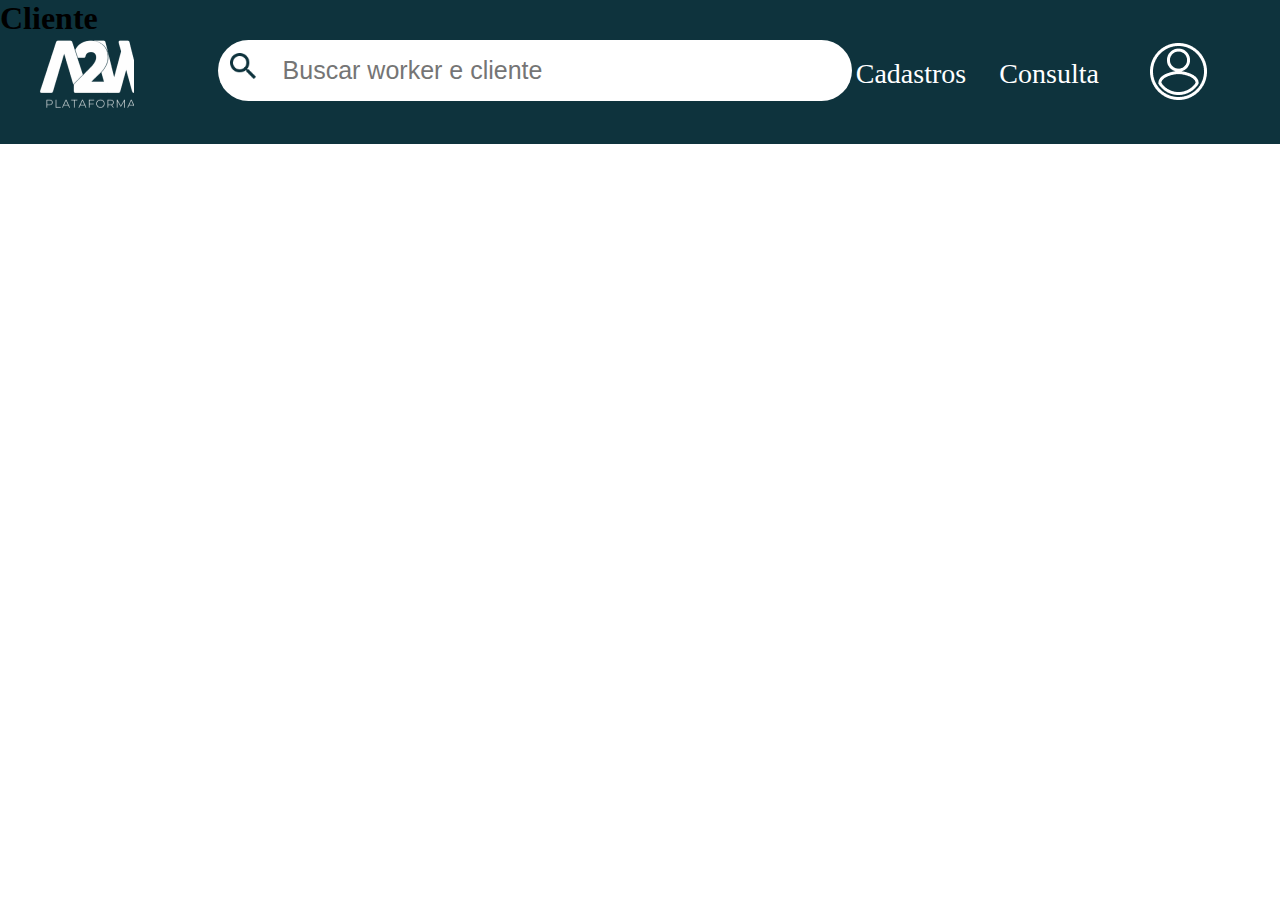
==== cliente/cliente.html @ 98acde1b "Criei o css" ====
<!DOCTYPE html>
<html lang="pt-br">
<head>
    <meta charset="UTF-8">
    <meta http-equiv="X-UA-Compatible" content="IE=edge">
    <meta name="viewport" content="width=device-width, initial-scale=1.0">
    <title>Document</title>
    <link rel="stylesheet" href="header_css.css">
    <link rel="stylesheet" href="nav-ids.css">
</head>
<body>
    <header id="head">
        <div id="logo"></div>
        <div id="pesquisa">
            <input type="text" id="buscar" placeholder="Buscar worker e cliente">
            <img src="Buscar.png" id="lupa" alt="">
        </div>

        <div id="contenier">
            <div class="menu-dropdown">
            <a href="" class="info">Cadastros</a>
            <div class="dropdown-content">
                <ul>
                    <li><a href="">Clientes</a></li>    
                    <li><a href="">Workers</a></li>
                </ul>
            </div>
            </div>
            
            <a href="" class="info">Consulta</a>
            
            <div class="menu-dropdown">
            <img src="Vector.png" alt="" id="perfil">
            <div class="dropdown-content">
                <ul>
                    <li><a href="">Perfil</a></li>
                    <li><a href="">Sair</a></li>
                </ul>
            </div>
            </div>
        </div>
        <h1>Cliente</h1>
        <button value="Adicionar" id="add"></button>
</body>
</html>
---- cliente/header_css.css ----
*{
    padding: 0;
    margin: 0;
    border: 0;
}

#head{
    position: absolute;
    width: 100%;
    height: 16%;
    left: 0px;
    top: 0px;
    background: #0E333D;
}
#logo{
    position: absolute;
    width: 7.5%;
    height: 55%;
    left: 3%;
    top: 20%;
    background: url(A2W\ PA\ branco\ \(2\)\(1\)\ 1.png);
}
#buscar{
    position: absolute;
    width: 44.4%;
    height: 41%;
    left: 17%;
    top: 40px;
    background: #FFFFFF;
    border-radius: 100px;
    border: 1px solid rgba(255, 255, 255, .1);
    font-weight: 300;
    padding-left: 5%;
    font-size: 25px;
    color: #8795a2;
}
#lupa{
    box-sizing: border-box;
    position: absolute;
    left: 18%;
    right: 78.26%;
    top:37%;
    width: 2%;
    bottom: 90.92%;
    cursor: pointer;
}
#contenier{
    position: absolute;
    display: flex;
    justify-content: center;
    align-items: center;
    left:68%;
    right: 7%;
    padding-right: 6%;
    top: 30%;
}
.info{
    right: 20%;
    padding-left: 25%;
    font-family: 'Inter';
    font-style: normal;
    font-weight: 400;
    font-size: 28px;
    text-decoration: none;
    color: white;
    position: static;
}
#perfil{
    padding-left: 90%;

}
.menu-dropdown{
    display: inline-block;
    position: relative;
}
.dropdown-content{
   display: none;
   position: absolute;
   background-color: white;
   min-width: 5%;
   box-shadow: 0px 5px 5px 3px;
   z-index:1;
   padding:22px 14px;
   padding-left: 10px;
   padding-top: 1%;
}
.dropdown-content ul {
    list-style-type: none;
    text-decoration: none;
    font-size: 28px;
    top: 5%;
}
.dropdown-content a{
    list-style-type: none;
    text-decoration: none;  
}

.menu-dropdown:hover .dropdown-content {
   display: block;
   left: 20%;

}
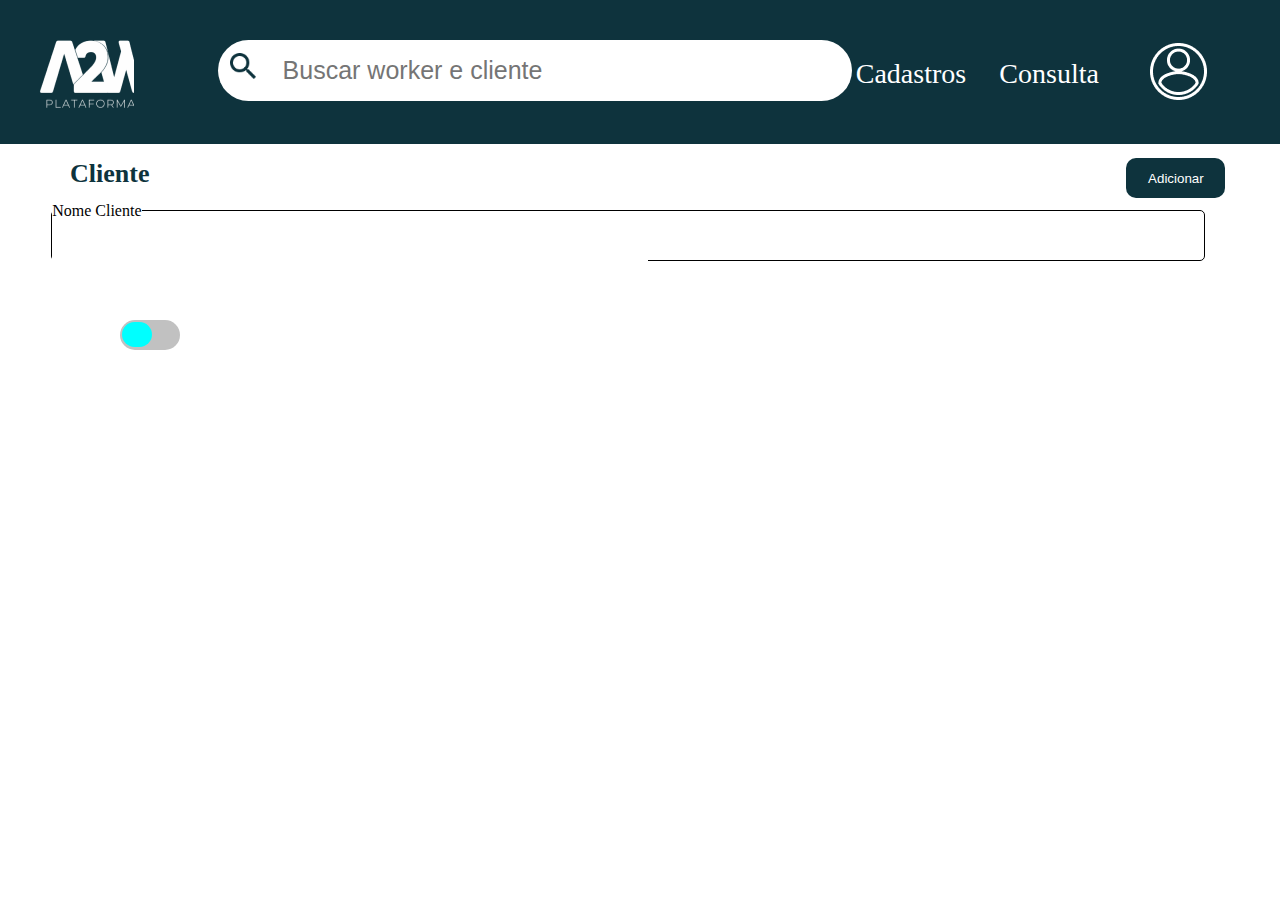
==== commit 78f8d935: "Adicionei o javascript para o button" ====
--- a/cliente/cliente.html
+++ b/cliente/cliente.html
@@ -6,7 +6,7 @@
     <meta name="viewport" content="width=device-width, initial-scale=1.0">
     <title>Document</title>
     <link rel="stylesheet" href="header_css.css">
-    <link rel="stylesheet" href="nav-ids.css">
+    <link rel="stylesheet" href="nav-cliente.css">
 </head>
 <body>
     <header id="head">
@@ -39,7 +39,16 @@
             </div>
             </div>
         </div>
-        <h1>Cliente</h1>
-        <button value="Adicionar" id="add"></button>
+        <h1 id="cl">Cliente</h1>
+        <button value="Adicionar" id="add">Adicionar</button>
+        <fieldset>
+            <legend>Nome Cliente</legend>
+            <input type="text" id="nome-cliente">
+        </fieldset>
+        <div class="form-box">
+            <div class="button-box">
+                <div onclick="" class="btn"></div>
+            </div>
+        </div>
 </body>
 </html>--- a/cliente/nav-cliente.css
+++ b/cliente/nav-cliente.css
@@ -0,0 +1,61 @@
+#cl{
+    position: absolute;
+    width: 208px;
+    height: 25px;
+    left: 70px;
+    top: 110%;
+    font-family: 'Inter';
+    font-style: normal;
+    font-weight: 700;
+    font-size: 26px;
+    line-height: 31px;
+    color: #0E333D;
+}
+#add{
+    position: absolute;
+    width: 99px;
+    height: 40px;
+    left: 88%;
+    top:110%;
+    background: #0E333D;
+    border-radius: 10px;
+    color: white;
+    cursor: pointer;
+}
+fieldset{
+    position: absolute;
+    top: 140%;
+    left: 4%;
+    width: 90%;
+    height: 40%;
+    border: 1px solid black;
+    border-radius: 5px;
+}
+#nome-cliente{
+    width: 50%;
+    padding:10px;
+    outline:none;  /*remove as bordas do input*/
+    font-size: 20px;
+}
+.form-box{
+    position: absolute;
+    top: 320px;
+    left: 120px;
+}
+.button-box{
+    position: relative;
+    width: 60px;
+    height: 30px;
+    background: #C1C1C1;
+    border-radius: 50px;
+}
+.btn{
+    position: relative;
+    width: 30px;
+    height: 25px;
+    top: 2px;
+    left: 2px;
+    background: aqua;
+    border-radius: 50px;
+    cursor: pointer;
+}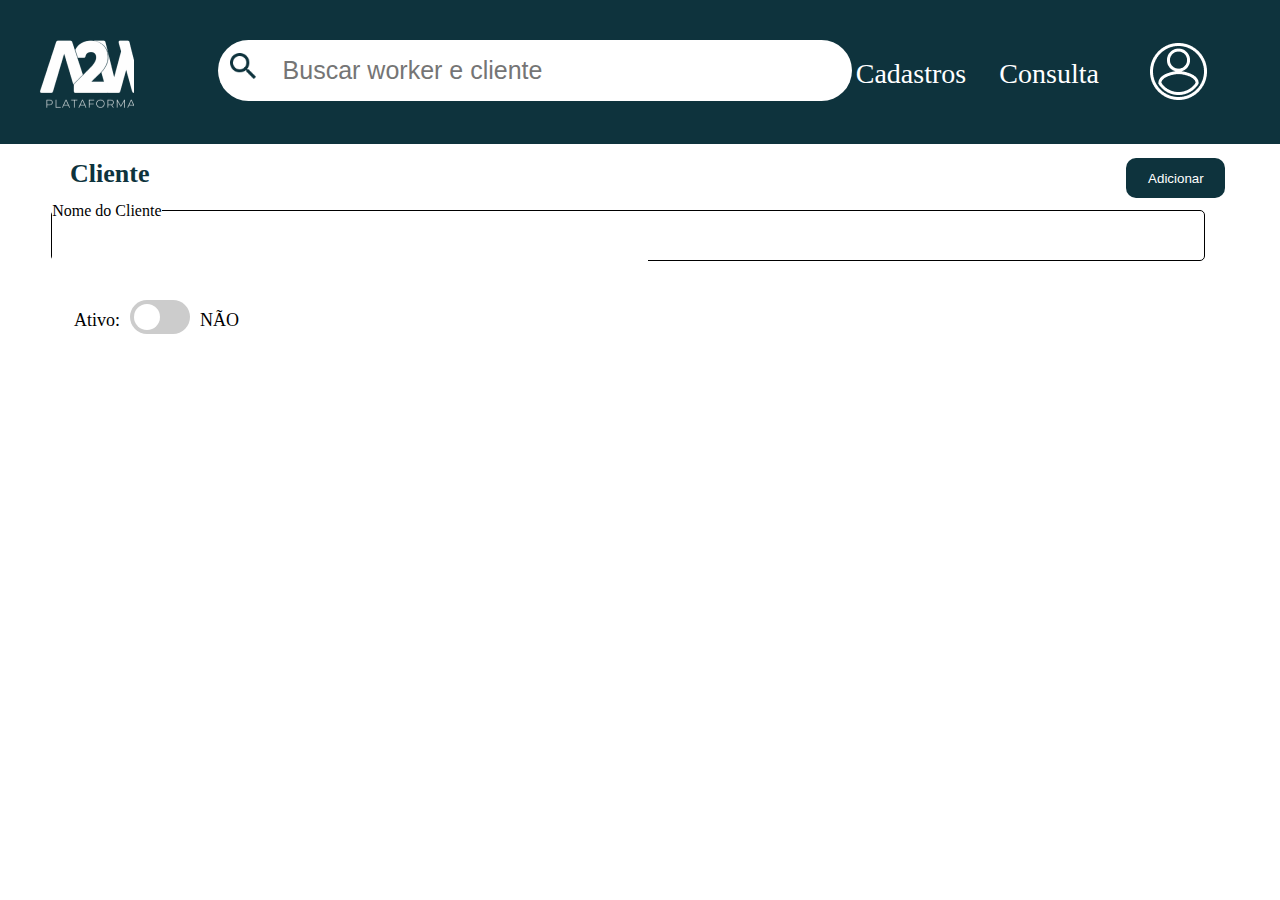
==== commit bbdac5ce: "Checkbox feito com sucesso" ====
--- a/cliente/cliente.html
+++ b/cliente/cliente.html
@@ -10,7 +10,7 @@
 </head>
 <body>
     <header id="head">
-        <div id="logo"></div>
+        <a href="C:\Users\comer\OneDrive\Documentos\GitHub\Plataforma-A2W\Workers\work.html"><div id="logo"></div></a>
         <div id="pesquisa">
             <input type="text" id="buscar" placeholder="Buscar worker e cliente">
             <img src="Buscar.png" id="lupa" alt="">
@@ -42,13 +42,15 @@
         <h1 id="cl">Cliente</h1>
         <button value="Adicionar" id="add">Adicionar</button>
         <fieldset>
-            <legend>Nome Cliente</legend>
+            <legend>Nome do Cliente</legend>
             <input type="text" id="nome-cliente">
         </fieldset>
-        <div class="form-box">
-            <div class="button-box">
-                <div onclick="" class="btn"></div>
-            </div>
-        </div>
+        <label class="switch">
+        <input type="checkbox" id="btn" onclick="onClick()">
+        <span class="slider round"></span>
+        <span id="atc">Ativo:</span>
+        <span id="sn">Não</span>
+        <script src="button.js"></script>
+</label>
 </body>
 </html>--- a/cliente/header_css.css
+++ b/cliente/header_css.css
@@ -98,5 +98,4 @@
 .menu-dropdown:hover .dropdown-content {
    display: block;
    left: 20%;
-
-}+}
--- a/cliente/nav-cliente.css
+++ b/cliente/nav-cliente.css
@@ -37,25 +37,73 @@
     outline:none;  /*remove as bordas do input*/
     font-size: 20px;
 }
-.form-box{
+.switch {
     position: absolute;
-    top: 320px;
-    left: 120px;
+    display: inline-block;
+    top: 300px;
+    left: 130px;
+    width: 60px;
+    height: 34px;
 }
-.button-box{
-    position: relative;
-    width: 60px;
-    height: 30px;
-    background: #C1C1C1;
-    border-radius: 50px;
+.switch input {
+    opacity: 0;
+    width: 0;
+    height: 0;
 }
-.btn{
-    position: relative;
-    width: 30px;
-    height: 25px;
-    top: 2px;
-    left: 2px;
-    background: aqua;
-    border-radius: 50px;
+.slider {
+    position: absolute;
     cursor: pointer;
+    top: 0;
+    left: 0;
+    right: 0;
+    bottom: 0;
+    background-color: #ccc;
+    -webkit-transition: .4s;
+    transition: .4s;
+}
+  
+.slider:before {
+    position: absolute;
+    content: "";
+    height: 26px;
+    width: 26px;
+    left: 4px;
+    bottom: 4px;
+    background-color: white;
+    -webkit-transition: .4s;
+    transition: .4s;
+}
+  
+input:checked + .slider {
+    background-color: #2196F3;
+}
+  
+input:focus + .slider {
+    box-shadow: 0 0 1px #2196F3;
+}
+  
+input:checked + .slider:before {
+    -webkit-transform: translateX(26px);
+    -ms-transform: translateX(26px);
+    transform: translateX(26px);
+}
+.slider.round {
+    border-radius: 34px;
+}
+  
+.slider.round:before {
+    border-radius: 50%;
+}
+#atc{
+    position: absolute;
+    top:10px;
+    right: 70px;
+    font-size: 18px;
+}
+#sn{
+    position: absolute;
+    top:10px;
+    left: 70px;
+    text-transform: uppercase;
+    font-size: 18px;
 }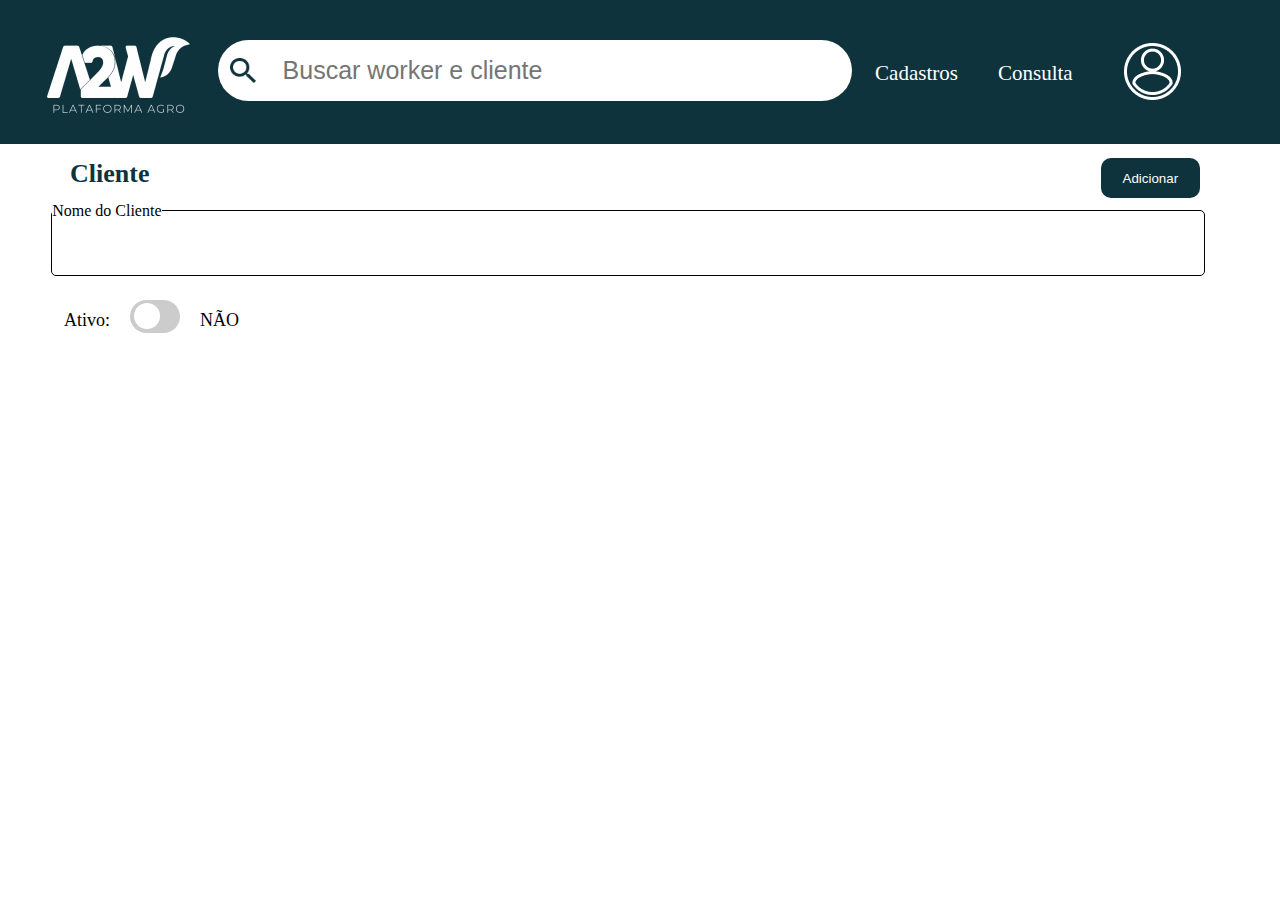
==== commit 0572384a: "Resposivei p perfil" ====
--- a/cliente/cliente.html
+++ b/cliente/cliente.html
@@ -10,7 +10,7 @@
 </head>
 <body>
     <header id="head">
-        <a href="C:\Users\comer\OneDrive\Documentos\GitHub\Plataforma-A2W\Workers\work.html"><div id="logo"></div></a>
+        <a href="../Workers/work.html"><img src="A2W PA branco (2)(1) 1.png" alt="" id="logo"></a>
         <div id="pesquisa">
             <input type="text" id="buscar" placeholder="Buscar worker e cliente">
             <img src="Buscar.png" id="lupa" alt="">
@@ -21,19 +21,19 @@
             <a href="" class="info">Cadastros</a>
             <div class="dropdown-content">
                 <ul>
-                    <li><a href="">Clientes</a></li>    
-                    <li><a href="">Workers</a></li>
+                    <li><a href="../cliente/tab-cliente.html">Clientes</a></li>    
+                    <li><a href="../Trabalhadores/ids.html">Workers</a></li>
                 </ul>
             </div>
             </div>
             
-            <a href="" class="info">Consulta</a>
+            <a href="../consulta/consulta.html" class="info">Consulta</a>
             
             <div class="menu-dropdown">
             <img src="Vector.png" alt="" id="perfil">
-            <div class="dropdown-content">
+            <div class="dropdown-content" id="left">
                 <ul>
-                    <li><a href="">Perfil</a></li>
+                    <li><a href="../perfil/perfil.html">Perfil</a></li>
                     <li><a href="">Sair</a></li>
                 </ul>
             </div>
--- a/cliente/header_css.css
+++ b/cliente/header_css.css
@@ -14,11 +14,12 @@
 }
 #logo{
     position: absolute;
-    width: 7.5%;
-    height: 55%;
-    left: 3%;
-    top: 20%;
-    background: url(A2W\ PA\ branco\ \(2\)\(1\)\ 1.png);
+    width: 147px;
+    height: 83px;
+    left: 45px;
+    top: 34px;
+    background: no-repeat;
+    right: 300px;
 }
 #buscar{
     position: absolute;
@@ -84,18 +85,224 @@
    padding-left: 10px;
    padding-top: 1%;
 }
+#left{
+    width: 70px;
+    margin-left: 25px;
+ }
 .dropdown-content ul {
     list-style-type: none;
     text-decoration: none;
+    text-transform: none;
+    font-weight: bold;
+    color: black;
     font-size: 28px;
     top: 5%;
 }
 .dropdown-content a{
     list-style-type: none;
-    text-decoration: none;  
+    text-decoration: none;
+    color: black;  
 }
 
 .menu-dropdown:hover .dropdown-content {
    display: block;
    left: 20%;
 }
+
+@media(max-width:1600px){
+    #left{
+        width:50px;
+        margin-left: 5px;
+     }
+}
+@media(max-width:1300px){
+    .info{
+        right: 20%;
+        padding-left: 25%;
+        font-size: 21px;
+    }
+    .dropdown-content ul {
+        list-style-type: none;
+        text-decoration: none;
+        font-size: 21px;
+        top: 5%;
+    }
+    #lupa{
+        top:40%;
+    }
+}
+@media(max-width:1200px){
+    .info{
+        right: 26%;
+        padding-left: 25%;
+        font-size: 22px;
+    }
+    #logo{
+        left: 28px;
+    }
+    #lupa{
+        top:39%;
+    }
+    #left{
+        width: 60px;
+        margin-left:0.5px;
+        margin-right: 30px;
+     }
+}
+@media(max-width:1100px){
+    .info{
+        right: 20%;
+        padding-left: 25%;
+        font-size: 18px;
+    }
+    #logo{
+        position: absolute;
+        width: 120px;
+        height: 90px;
+        left: 40px;
+    }
+    #buscar{
+        position: absolute;
+        width: 44.4%;
+        height: 41%;
+        left: 17%;
+        font-size: 22px;
+    }
+    #lupa{
+        top:43%;
+    }
+}
+@media(max-width:1000px){
+    .info{
+        right: 20%;
+        padding-left: 25%;
+        font-size: 18px;
+    }
+    #logo{
+        position: absolute;
+        width: 120px;
+        height: 70px;
+        left: 30px;
+    }
+    #buscar{
+        position: absolute;
+        width: 41%;
+        height: 39%;
+        left: 17%;
+        font-size: 18px;
+    }
+    #lupa{
+        top:41%;
+    }
+}
+
+@media(max-width:900px){
+    .info{
+        right: 20%;
+        padding-left: 25%;
+        font-size: 18px;
+    }
+    head{
+        height: 13%;
+    }
+    #logo{
+        position: absolute;
+        width: 90px;
+        height: 60px;
+        left: 20px;
+    }
+    #buscar{
+        position: absolute;
+        width: 41;
+        height: 38%;
+        left: 17%;
+        font-size: 15px;
+    }
+    #lupa{
+        top:44%;
+    }
+}
+@media(max-width:900px){
+    .info{
+        right: 20%;
+        padding-left: 25%;
+        font-size: 18px;
+    }
+    head{
+        height: 13%;
+    }
+    #logo{
+        position: absolute;
+        width: 90px;
+        height: 60px;
+        left: 20px;
+    }
+    #buscar{
+        position: absolute;
+        width: 41%;
+        height: 38%;
+        left: 17%;
+        font-size: 15px;
+    }
+    #lupa{
+        top:44%;
+    }
+}
+@media(max-width:700px){
+    .info{
+        right: 20%;
+        padding-left: 25%;
+        font-size: 16px;
+    }
+    #logo{
+        position: absolute;
+        width: 80px;
+        height: 60px;
+        left: 15px;
+        top: 40px;
+    }
+    #buscar{
+        position: absolute;
+        width: 40%;
+        height: 32%;
+        left: 17%;
+        font-size: 14px;
+        top: 50px;
+    }
+    #perfil{
+        padding-left:20%;
+    }
+    #lupa{
+        top:51%;
+    }
+}
+@media(max-width:600px){
+    head{
+        height: 16%;
+    }
+    .info{
+        right: 20%;
+        padding-left: 25%;
+        font-size: 16px;
+    }
+    #logo{
+        position: absolute;
+        width: 75px;
+        height: 55px;
+        left: 10px;
+        top: 50px;
+    }
+    #buscar{
+        position: absolute;
+        width: 38%;
+        height: 32%;
+        left: 17%;
+        font-size: 14px;
+    }
+    #perfil{
+        padding-left:20%;
+    }
+    #lupa{
+        top:48%;
+    }
+}--- a/cliente/nav-cliente.css
+++ b/cliente/nav-cliente.css
@@ -106,4 +106,134 @@
     left: 70px;
     text-transform: uppercase;
     font-size: 18px;
+}
+@media(max-width:1500px){
+    fieldset{
+        position: absolute;
+        top: 140%;
+        left: 4%;
+        width: 90%;
+        height: 50%;
+        border: 1px solid black;
+        border-radius: 5px;
+    }
+}
+@media(max-width:1400px){
+    #add{
+        position: absolute;
+        width: 99px;
+        height: 40px;
+        left: 86%;
+        top:110%;
+        background: #0E333D;
+        border-radius: 10px;
+        color: white;
+        cursor: pointer;
+    }
+}
+@media(max-width:1300px){
+    #add{
+        position: absolute;
+        width: 99px;
+        height: 40px;
+        left: 86%;
+        top:110%;
+        background: #0E333D;
+        border-radius: 10px;
+        color: white;
+        cursor: pointer;
+    }
+    .switch {
+        position: absolute;
+        display: inline-block;
+        top: 300px;
+        left: 130px;
+        width: 50px;
+        height: 33px;
+    }
+}
+@media(max-width:1100px){
+    #add{
+        position: absolute;
+        width: 99px;
+        height: 40px;
+        left: 84%;
+        top:110%;
+        background: #0E333D;
+        border-radius: 10px;
+        color: white;
+        cursor: pointer;
+    }
+    .switch {
+        position: absolute;
+        display: inline-block;
+        top: 300px;
+        left: 130px;
+        width: 50px;
+        height: 33px;
+    }
+}
+@media(max-width:1000px){
+    #add{
+        position: absolute;
+        width: 99px;
+        height: 40px;
+        left: 84%;
+        top:110%;
+        background: #0E333D;
+        border-radius: 10px;
+        color: white;
+        cursor: pointer;
+    }
+    .switch {
+        position: absolute;
+        display: inline-block;
+        top: 300px;
+        left: 130px;
+        width: 50px;
+        height: 33px;
+    }
+}
+@media(max-width:900px){
+    #add{
+        position: absolute;
+        width: 99px;
+        height: 40px;
+        left: 82%;
+        top:110%;
+        background: #0E333D;
+        border-radius: 10px;
+        color: white;
+        cursor: pointer;
+    }
+    .switch {
+        position: absolute;
+        display: inline-block;
+        top: 300px;
+        left: 130px;
+        width: 50px;
+        height: 33px;
+    }
+}
+@media(max-width:700px){
+    #add{
+        position: absolute;
+        width: 99px;
+        height: 40px;
+        left: 78%;
+        top:110%;
+        background: #0E333D;
+        border-radius: 10px;
+        color: white;
+        cursor: pointer;
+    }
+    .switch {
+        position: absolute;
+        display: inline-block;
+        top: 300px;
+        left: 130px;
+        width: 50px;
+        height: 33px;
+    }
+    
 }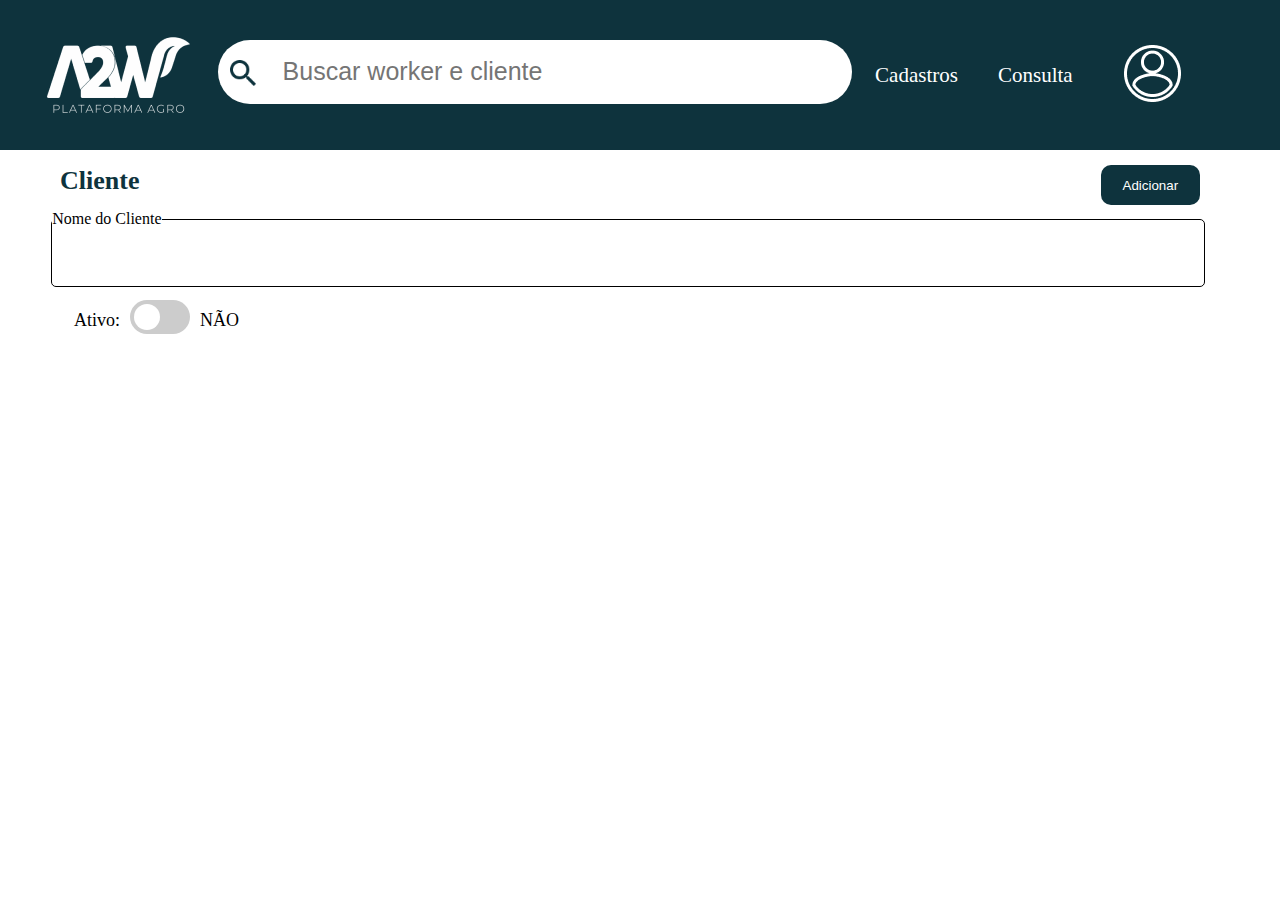
==== commit a2eb29a2: "Terminei o protótipo(por hora)" ====
--- a/cliente/cliente.html
+++ b/cliente/cliente.html
@@ -34,7 +34,7 @@
             <div class="dropdown-content" id="left">
                 <ul>
                     <li><a href="../perfil/perfil.html">Perfil</a></li>
-                    <li><a href="">Sair</a></li>
+                    <li><a href="../login/login.html">Sair</a></li>
                 </ul>
             </div>
             </div>
--- a/cliente/header_css.css
+++ b/cliente/header_css.css
@@ -7,7 +7,7 @@
 #head{
     position: absolute;
     width: 100%;
-    height: 16%;
+    height:100px;
     left: 0px;
     top: 0px;
     background: #0E333D;
@@ -111,9 +111,16 @@
 
 @media(max-width:1600px){
     #left{
-        width:50px;
         margin-left: 5px;
      }
+     #head{
+        position: absolute;
+        width: 100%;
+        height: 100px;
+        left: 0px;
+        top: 0px;
+        background: #0E333D;
+    }
 }
 @media(max-width:1300px){
     .info{
@@ -130,6 +137,12 @@
     #lupa{
         top:40%;
     }
+    #left{
+        width:50px;
+        margin-left: 30px;
+        margin-right: 10px;
+     }
+     
 }
 @media(max-width:1200px){
     .info{
@@ -143,11 +156,7 @@
     #lupa{
         top:39%;
     }
-    #left{
-        width: 60px;
-        margin-left:0.5px;
-        margin-right: 30px;
-     }
+   
 }
 @media(max-width:1100px){
     .info{
@@ -194,8 +203,18 @@
     #lupa{
         top:41%;
     }
-}
-
+    .info{
+        right: 20%;
+        padding-left: 25%;
+        font-family: 'Inter';
+        font-style: normal;
+        font-weight: 400;
+        font-size: 22px;
+        text-decoration: none;
+        color: white;
+        position: static;
+    }
+}
 @media(max-width:900px){
     .info{
         right: 20%;
@@ -207,22 +226,22 @@
     }
     #logo{
         position: absolute;
-        width: 90px;
-        height: 60px;
+        width: 130px;
+        height: 70px;
         left: 20px;
     }
     #buscar{
         position: absolute;
-        width: 41;
+        width: 38%;
         height: 38%;
         left: 17%;
         font-size: 15px;
     }
     #lupa{
-        top:44%;
-    }
-}
-@media(max-width:900px){
+        top:40%;
+    }
+}
+@media(max-width:800px){
     .info{
         right: 20%;
         padding-left: 25%;
@@ -233,20 +252,29 @@
     }
     #logo{
         position: absolute;
-        width: 90px;
-        height: 60px;
+        width: 120px;
+        height: 70px;
         left: 20px;
     }
     #buscar{
         position: absolute;
-        width: 41%;
+        width: 38%;
         height: 38%;
-        left: 17%;
+        left: 20%;
         font-size: 15px;
     }
     #lupa{
-        top:44%;
-    }
+        top:40%;
+        left: 22%;
+    }
+    #perfil{
+        padding-left: 30%;
+    
+    }
+    #left{
+        width:50px;
+        margin-left: 1%;
+     }
 }
 @media(max-width:700px){
     .info{
@@ -260,20 +288,21 @@
         height: 60px;
         left: 15px;
         top: 40px;
-    }
+    }   
     #buscar{
         position: absolute;
         width: 40%;
         height: 32%;
         left: 17%;
-        font-size: 14px;
+        font-size: 11px;
         top: 50px;
     }
     #perfil{
-        padding-left:20%;
-    }
-    #lupa{
-        top:51%;
+        padding-left:30%;
+    }
+    #lupa{
+        top:44%;
+        left: 18%;
     }
 }
 @media(max-width:600px){
@@ -294,15 +323,77 @@
     }
     #buscar{
         position: absolute;
-        width: 38%;
+        width: 32%;
         height: 32%;
         left: 17%;
-        font-size: 14px;
+        font-size: 11px;
     }
     #perfil{
         padding-left:20%;
-    }
-    #lupa{
-        top:48%;
-    }
-}+        font-size: 3px;
+    }
+    #lupa{
+        top:47%;
+    }
+    #left{
+        width:40px;
+        margin-left: 0.2%;
+     }
+}
+@media(max-height:1400px){
+    #head{
+        position: absolute;
+        width: 100%;
+        height: 100px;
+        left: 0px;
+        top: 0px;
+        background: #0E333D;
+    }
+    
+}
+@media(max-height:1300px){
+    #head{
+        position: absolute;
+        width: 100%;
+        height: 100px;
+        left: 0px;
+        top: 0px;
+        background: #0E333D;
+    }
+    
+}
+@media(max-height:1200px){
+    #head{
+        position: absolute;
+        width: 100%;
+        height: 150px;
+        left: 0px;
+        top: 0px;
+        background: #0E333D;
+    }
+    #model{
+        position: absolute;
+        width: 208px;
+        height: 25px;
+        left: 5%;
+        top: 19%;
+        font-family: 'Inter var', sans-serif; 
+        font-weight: 700px;
+        font-size: 22px;
+        line-height: 31px;
+        color: #0E333D;
+    }
+    
+}
+@media(min-height:1000px){
+    #head{
+        position: absolute;
+        width: 100%;
+        height: 150px;
+        left: 0px;
+        top: 0px;
+        background: #0E333D;
+    }
+    
+}
+
--- a/cliente/nav-cliente.css
+++ b/cliente/nav-cliente.css
@@ -130,13 +130,75 @@
         color: white;
         cursor: pointer;
     }
-}
+    fieldset{
+        position: absolute;
+        top: 140%;
+        left: 4%;
+        width: 90%;
+        height: 50%;
+        border: 1px solid black;
+        border-radius: 5px;
+    }
+    #cl {
+        position: absolute;
+        width: 208px;
+        height: 25px;
+        left: 60px;
+        top: 110%;
+        font-family: 'Inter';
+        font-style: normal;
+        font-weight: 700;
+        font-size: 26px;
+        line-height: 31px;
+        color: #0E333D;
+    }
+}
+
 @media(max-width:1300px){
     #add{
         position: absolute;
         width: 99px;
         height: 40px;
         left: 86%;
+        top:110%;
+        background: #0E333D;
+        border-radius: 10px;
+        color: white;
+        cursor: pointer;
+    }
+}
+@media(max-width:1200px){
+    #add{
+        position: absolute;
+        width: 99px;
+        height: 40px;
+        left: 86%;
+        top:110%;
+        background: #0E333D;
+        border-radius: 10px;
+        color: white;
+        cursor: pointer;
+    }
+    #cl {
+        position: absolute;
+        width: 208px;
+        height: 25px;
+        left:50px;
+        top: 110%;
+        font-family: 'Inter';
+        font-style: normal;
+        font-weight: 700;
+        font-size: 26px;
+        line-height: 31px;
+        color: #0E333D;
+    }
+}
+@media(max-width:1100px){
+    #add{
+        position: absolute;
+        width: 99px;
+        height: 40px;
+        left: 84%;
         top:110%;
         background: #0E333D;
         border-radius: 10px;
@@ -152,7 +214,7 @@
         height: 33px;
     }
 }
-@media(max-width:1100px){
+@media(max-width:1000px){
     #add{
         position: absolute;
         width: 99px;
@@ -172,13 +234,22 @@
         width: 50px;
         height: 33px;
     }
-}
-@media(max-width:1000px){
-    #add{
-        position: absolute;
-        width: 99px;
-        height: 40px;
-        left: 84%;
+    fieldset {
+        position: absolute;
+        top: 140%;
+        left: 4%;
+        width: 90%;
+        height: 45%;
+        border: 1px solid black;
+        border-radius: 5px;
+    }
+}
+@media(max-width:900px){
+    #add{
+        position: absolute;
+        width: 99px;
+        height: 40px;
+        left: 82%;
         top:110%;
         background: #0E333D;
         border-radius: 10px;
@@ -193,13 +264,26 @@
         width: 50px;
         height: 33px;
     }
-}
-@media(max-width:900px){
-    #add{
-        position: absolute;
-        width: 99px;
-        height: 40px;
-        left: 82%;
+    #cl {
+        position: absolute;
+        width: 208px;
+        height: 25px;
+        left: 27px;
+        top: 110%;
+        font-family: 'Inter';
+        font-style: normal;
+        font-weight: 700;
+        font-size: 26px;
+        line-height: 31px;
+        color: #0E333D;
+    }
+}
+@media(max-width:700px){
+    #add{
+        position: absolute;
+        width: 99px;
+        height: 40px;
+        left: 78%;
         top:110%;
         background: #0E333D;
         border-radius: 10px;
@@ -214,26 +298,5 @@
         width: 50px;
         height: 33px;
     }
-}
-@media(max-width:700px){
-    #add{
-        position: absolute;
-        width: 99px;
-        height: 40px;
-        left: 78%;
-        top:110%;
-        background: #0E333D;
-        border-radius: 10px;
-        color: white;
-        cursor: pointer;
-    }
-    .switch {
-        position: absolute;
-        display: inline-block;
-        top: 300px;
-        left: 130px;
-        width: 50px;
-        height: 33px;
-    }
     
 }